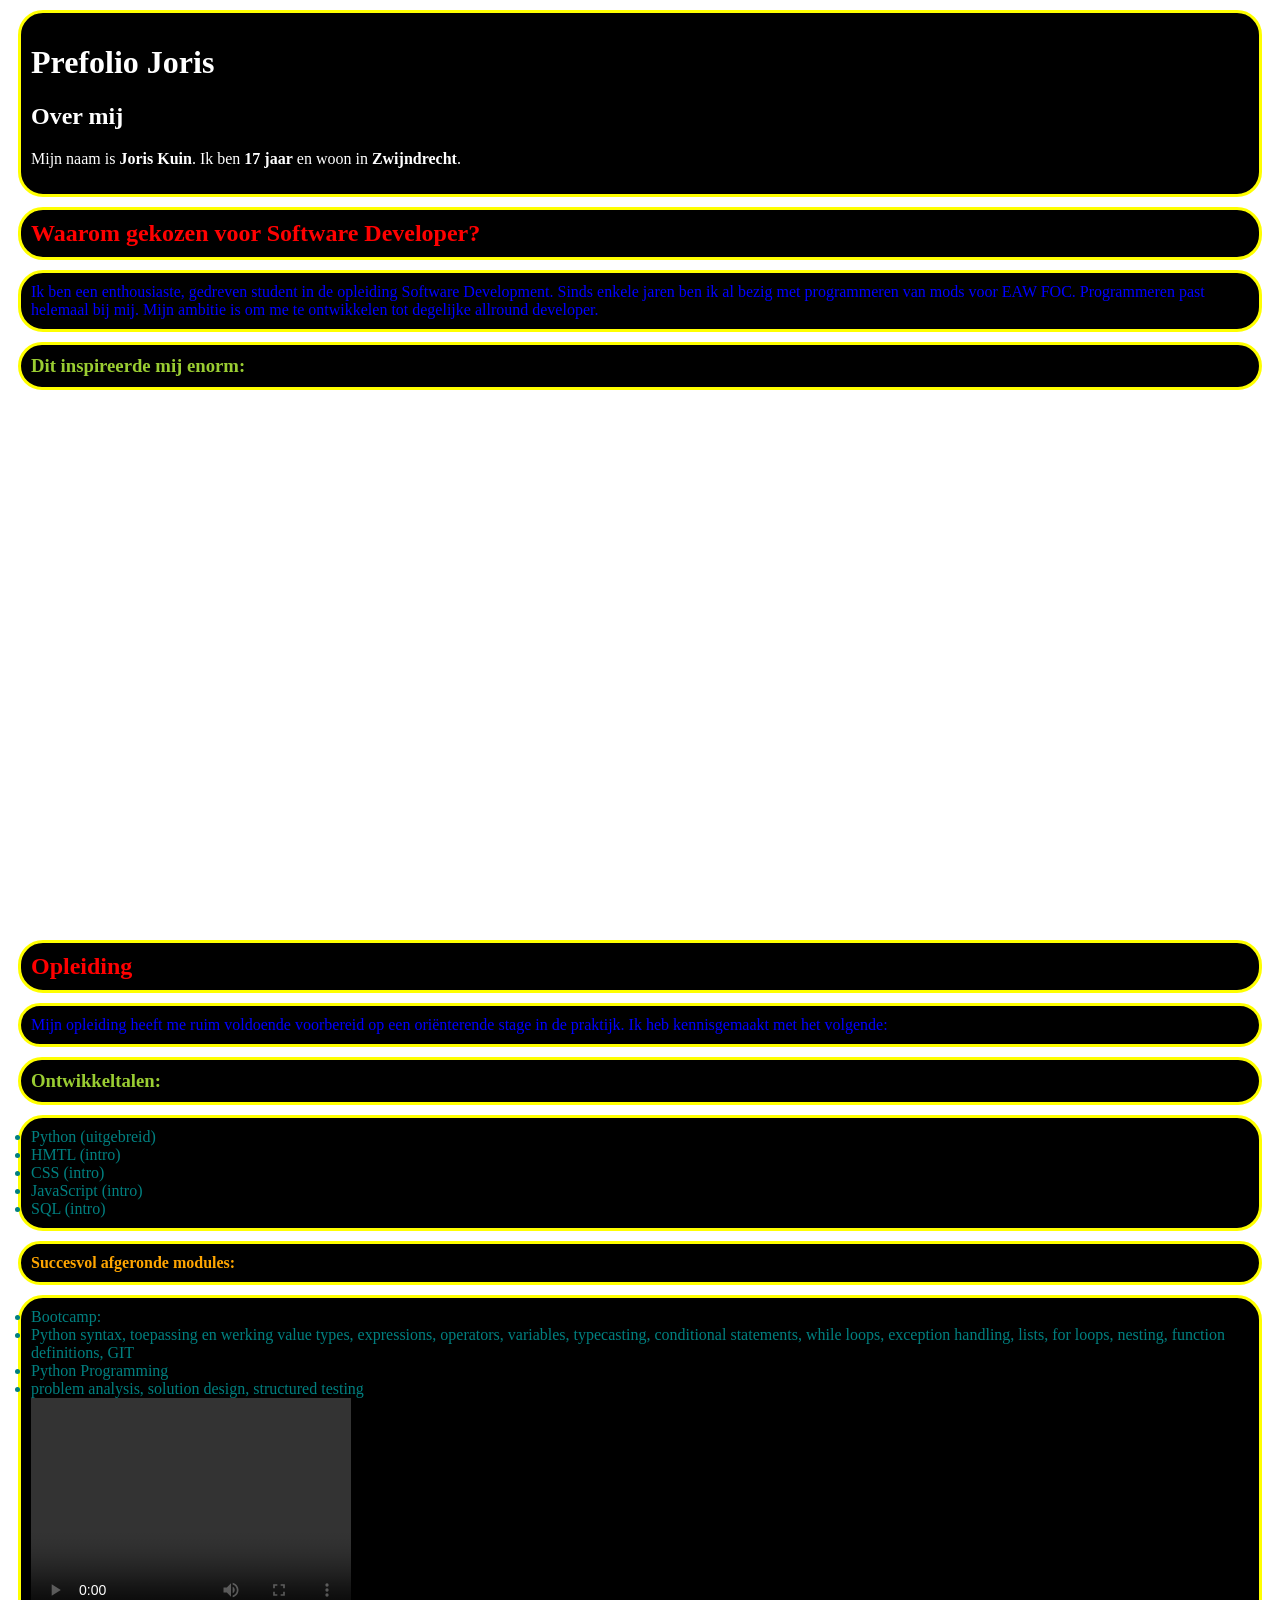
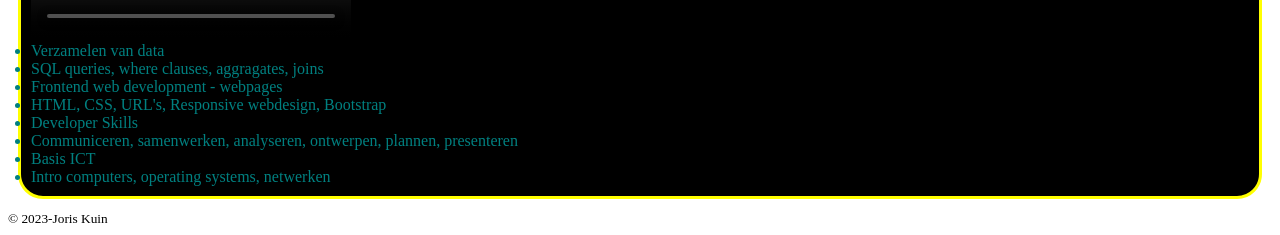
==== index.html @ 578c75f9 "update" ====
<!DOCTYPE html>
<html lang="en">

<head>
    <meta charset="UTF-8">
    <meta name="viewport" content="width=device-width, initial-scale=1.0">
    <title>Prefolio Joris</title>
    <link rel="stylesheet" href="style.css">
</head>

<body>
    <header>
        <h1>Prefolio Joris</h1>
        <h2>Over mij</h2>
        <p>Mijn naam is <strong>Joris Kuin</strong>. Ik ben <strong>17 jaar</strong> en woon in
            <strong>Zwijndrecht</strong>.
        </p>
    </header>
    <section>
        <h2>Waarom gekozen voor Software Developer?</h2>
        <p>Ik ben een enthousiaste, gedreven student in de opleiding Software Development. Sinds enkele jaren ben ik al
            bezig met programmeren van mods voor EAW FOC. Programmeren past helemaal bij mij. Mijn ambitie is om me te
            ontwikkelen tot degelijke allround developer.</p>
        <h3>Dit inspireerde mij enorm:</h3>
        <iframe width="935" height="526" src="https://www.youtube.com/embed/hkHHoKrpFbE"
            title="Hoe word je een developer in 5 stappen?" frameborder="0"
            allow="accelerometer; autoplay; clipboard-write; encrypted-media; gyroscope; picture-in-picture; web-share"
            allowfullscreen></iframe>
    </section>
    <section>
        <h2>Opleiding</h2>
        <p>Mijn opleiding heeft me ruim voldoende voorbereid op een oriënterende stage in de praktijk. Ik heb
            kennisgemaakt
            met het volgende:</p>
        <h3>Ontwikkeltalen:</h3>
        <ul>
            <li>Python (uitgebreid)</li>
            <li>HMTL (intro)</li>
            <li>CSS (intro)</li>
            <li>JavaScript (intro)</li>
            <li>SQL (intro)</li>
        </ul>
        <h4>Succesvol afgeronde modules:</h4>
        <ul>
            <li>Bootcamp: </li>
            <li>Python syntax, toepassing en werking
                value types, expressions, operators, variables, typecasting, conditional statements, while loops,
                exception
                handling, lists, for loops, nesting, function definitions, GIT</li>
            <li>Python Programming</li>
            <li>problem analysis, solution design, structured testing</li>
            <video width="320" height="240" controls>
                <source src="robotarm.mp4" type="video/mp4">
                <source src="robotarm.ogv" type="video/ogv">
                Your browser does not support the video tag.
            </video>
            <li>Verzamelen van data</li>
            <li>SQL queries, where clauses, aggragates, joins</li>
            <li>Frontend web development - webpages</li>
            <li>HTML, CSS, URL's, Responsive webdesign, Bootstrap</li>
            <li>Developer Skills</li>
            <li>Communiceren, samenwerken, analyseren, ontwerpen, plannen, presenteren</li>
            <li>Basis ICT</li>
            <li>Intro computers, operating systems, netwerken</li>
        </ul>
    </section>
    <footer><small>&copy; 2023-Joris Kuin </small></footer>
</body>

</html>
---- style.css ----
header {
    background-color: black;
    color: white;
    padding: 10px;
    margin-top: 10px;
    border: 3px yellow solid;
    border-radius: 25px;
    margin: 10px;
}
section h2 {
    background-color: black;
    color: red;
    padding: 10px;
    margin-top: 10px;
    border: 3px yellow solid;
    border-radius: 25px;
    margin: 10px;
}
section h3 {
    color: yellowgreen;
    background-color: black;
    padding: 10px;
    margin-top: 10px;
    border: 3px yellow solid;
    border-radius: 25px;
    margin: 10px;
}
section h4 {
    color: orange;
    background-color: black;
    padding: 10px;
    margin-top: 10px;
    border: 3px yellow solid;
    border-radius: 25px;
    margin: 10px;
}
section ul {
    color: teal;
    background-color: black;
    padding: 10px;
    margin-top: 10px;
    border: 3px yellow solid;
    border-radius: 25px;
    margin: 10px;
}
section p:nth-child(2) {
    color: blue;
    background-color: black;
    padding: 10px;
    margin-top: 10px;
    border: 3px yellow solid;
    border-radius: 25px;
    margin: 10px;
}
section p:nth-child(3) {
    color: green;
    background-color: black;
    padding: 10px;
    margin-top: 10px;
    border: 3px yellow solid;
    border-radius: 25px;
    margin: 10px;
}
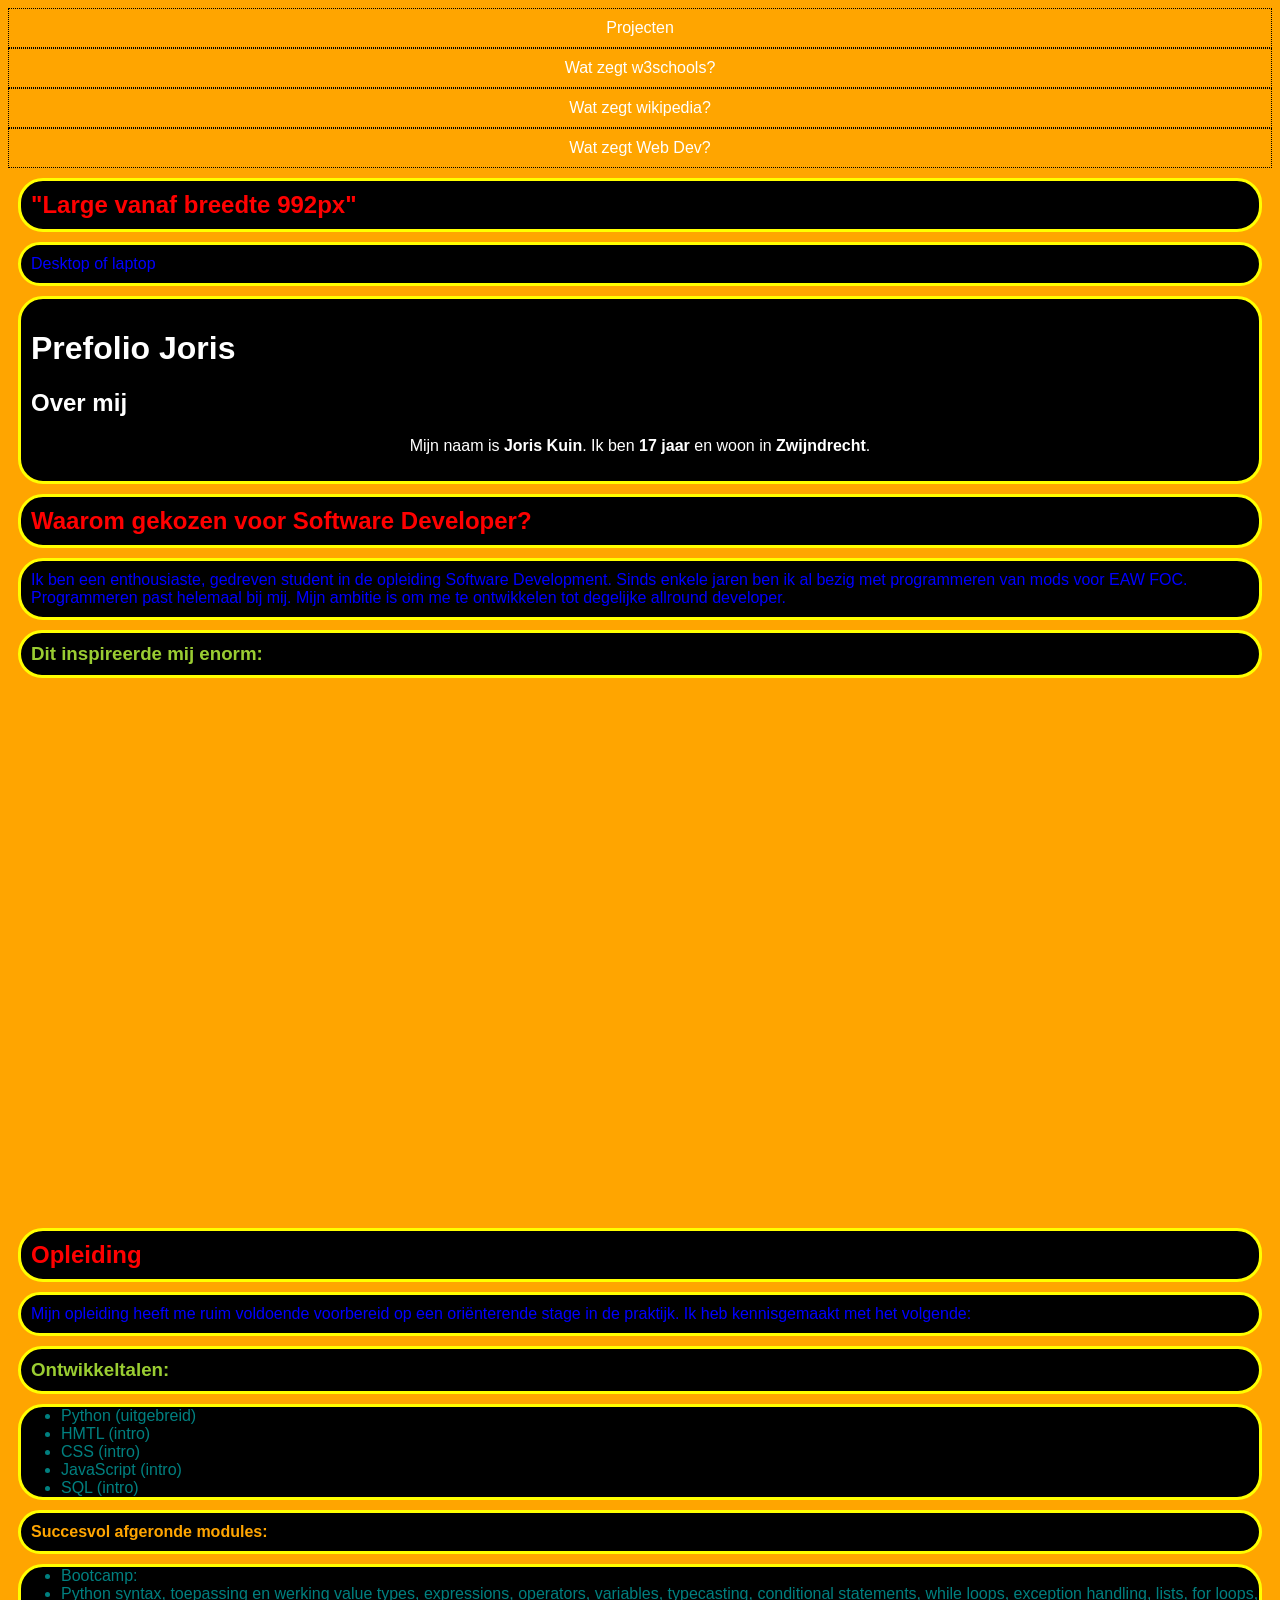
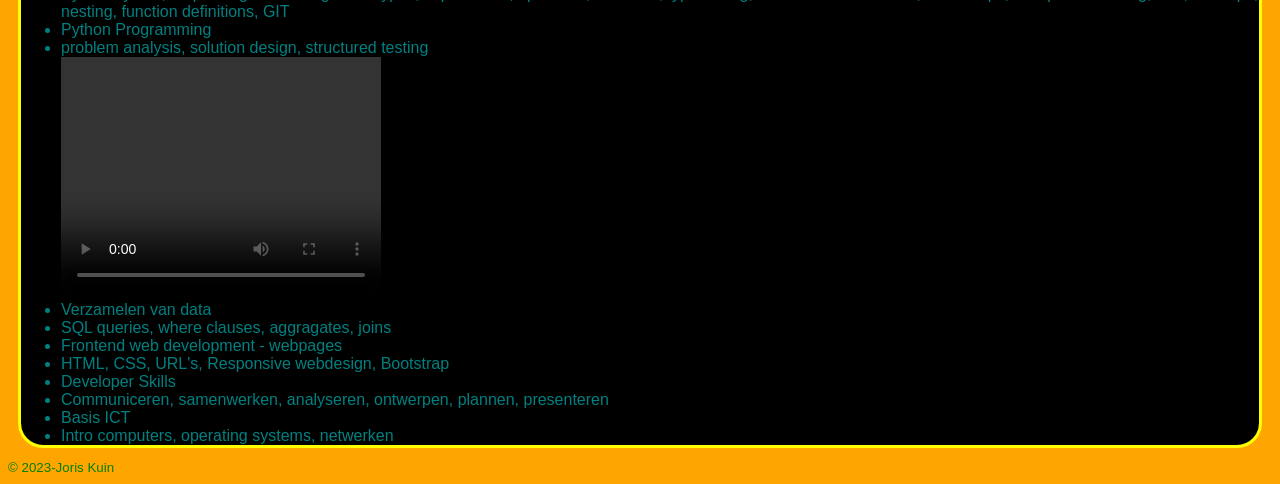
==== commit 02e0e8ad: "verder gewerkt" ====
--- a/index.html
+++ b/index.html
@@ -5,10 +5,33 @@
     <meta charset="UTF-8">
     <meta name="viewport" content="width=device-width, initial-scale=1.0">
     <title>Prefolio Joris</title>
-    <link rel="stylesheet" href="style.css">
+    <link rel="stylesheet" href="styling/style.css">
+    <link rel="shortcut icon" href="favicon_io/favicon.ico" type="image/x-icon">
 </head>
 
 <body>
+    <nav>
+        <a href="projecten.html">Projecten</a>
+        <a href="https://www.w3schools.com/html/html_responsive.asp" target="_blank">Wat zegt w3schools?</a>
+        <a href="https://en.wikipedia.org/wiki/Responsive_web_design" target="_blank">Wat zegt wikipedia?</a>
+        <a href="https://web.dev/responsive-web-design-basics/" target="_blank">Wat zegt Web Dev?</a>
+    </nav>
+    <section class="large">
+        <h2>"Large vanaf breedte 992px"</h2>
+        <p>Desktop of laptop</p>
+      </section>
+      <section class="medium">
+        <h2>"Medium vanaf breedte 768px"</h2>
+        <p>IPad of Tablet.</p>
+      </section>
+      <section class="small">
+        <h2>"Small vanaf breedte 576px"</h2>
+        <p>Smartphone</p>
+      </section>
+      <section class="tiny">
+        <h2>"Tiny tot breedte 576px"</h2>
+        <p>Mini schermpje</p>
+      </section>
     <header>
         <h1>Prefolio Joris</h1>
         <h2>Over mij</h2>
--- a/styling/style.css
+++ b/styling/style.css
@@ -0,0 +1,147 @@
+body{
+    font-family: Verdana, Geneva, Tahoma, sans-serif;
+    background-color: red;
+    color: green;
+}
+header {
+    background-color: black;
+    color: white;
+    padding: 10px;
+    margin-top: 10px;
+    border: 3px yellow solid;
+    border-radius: 25px;
+    margin: 10px;
+}
+section h2 {
+    background-color: black;
+    color: red;
+    padding: 10px;
+    margin-top: 10px;
+    border: 3px yellow solid;
+    border-radius: 25px;
+    margin: 10px;
+}
+section h3 {
+    color: yellowgreen;
+    background-color: black;
+    padding: 10px;
+    margin-top: 10px;
+    border: 3px yellow solid;
+    border-radius: 25px;
+    margin: 10px;
+}
+section h4 {
+    color: orange;
+    background-color: black;
+    padding: 10px;
+    margin-top: 10px;
+    border: 3px yellow solid;
+    border-radius: 25px;
+    margin: 10px;
+}
+section ul {
+    color: teal;
+    background-color: black;
+    margin-top: 10px;
+    border: 3px yellow solid;
+    border-radius: 25px;
+    margin: 10px;
+}
+section p:nth-child(2) {
+    color: blue;
+    background-color: black;
+    padding: 10px;
+    margin-top: 10px;
+    border: 3px yellow solid;
+    border-radius: 25px;
+    margin: 10px;
+}
+section p:nth-child(3) {
+    color: green;
+    background-color: black;
+    padding: 10px;
+    margin-top: 10px;
+    border: 3px yellow solid;
+    border-radius: 25px;
+    margin: 10px;
+}
+.large-img {
+    display: none;
+    float: right;
+    padding: 5px;
+    margin: 5px;
+    border: 1px solid black;
+    background-color: white;
+    width : 480px;
+  }
+  
+nav {
+    text-align: center;
+}
+  
+nav a {
+    display: block;
+    padding: 10px;
+    font-size: 16px;
+    border: 1px black dotted;
+    text-align: center;
+}
+nav a:link, nav a:visited, nav a:active {
+    color: white;
+    text-decoration: none;
+}
+  
+header p {
+    text-align: center;
+    font-size: 16px;
+}
+.small, .medium, .large {
+    display: none;
+}  
+@media (max-width: 576px) {
+    .small, .medium, .large {
+        display: none;
+    }
+    .tiny {
+        display: block;
+    }
+    body {
+        width: 300px;
+    }
+  }
+  
+  @media (min-width: 576px) {
+    .tiny, .medium, .large {
+        display: none;
+    }
+    .small {
+        display: block;
+    }
+    body{
+        background-color: yellow
+    }
+  }
+  
+  @media (min-width: 768px) {
+    .small, .tiny, .large {
+        display: none;
+    }
+    .medium {
+        display: block;
+    }
+    body{
+        background-color: blue
+    }
+  }
+  
+  @media (min-width: 992px) {
+    .tiny, .small, .medium {
+        display: none;
+    }
+    .large {
+        display: block;
+    }
+    body{
+        background-color: orange
+    }
+  }
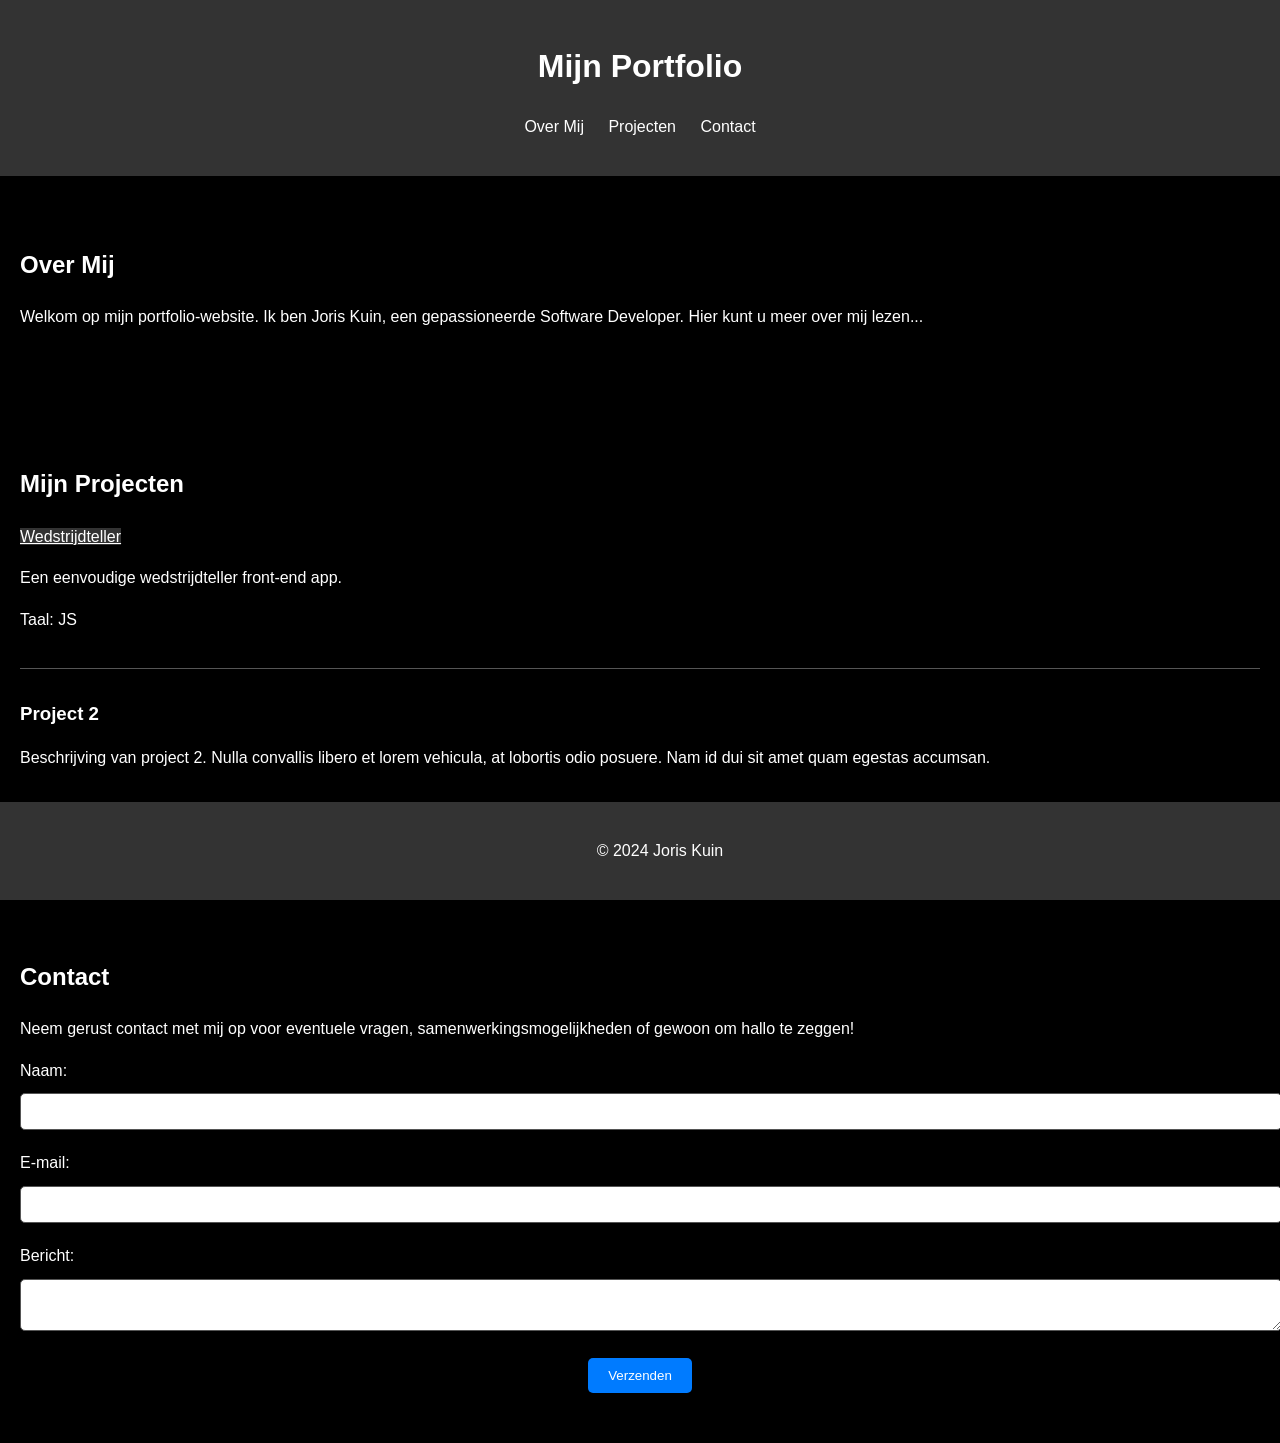
==== commit 7383c1df: "website 01" ====
--- a/index.html
+++ b/index.html
@@ -1,93 +1,59 @@
 <!DOCTYPE html>
-<html lang="en">
-
+<html lang="nl">
 <head>
     <meta charset="UTF-8">
     <meta name="viewport" content="width=device-width, initial-scale=1.0">
-    <title>Prefolio Joris</title>
-    <link rel="stylesheet" href="styling/style.css">
-    <link rel="shortcut icon" href="favicon_io/favicon.ico" type="image/x-icon">
+    <title>Mijn Portfolio</title>
+    <link rel="stylesheet" href="styles.css">
 </head>
+<body>
+    <header>
+        <h1>Mijn Portfolio</h1>
+        <nav>
+            <ul>
+                <li><a href="#about">Over Mij</a></li>
+                <li><a href="#projects">Projecten</a></li>
+                <li><a href="#contact">Contact</a></li>
+            </ul>
+        </nav>
+    </header>
+    
+    <section id="about">
+        <h2>Over Mij</h2>
+        <p>Welkom op mijn portfolio-website. Ik ben Joris Kuin, een gepassioneerde Software Developer. Hier kunt u meer over mij lezen...</p>
+    </section>
 
-<body>
-    <nav>
-        <a href="projecten.html">Projecten</a>
-        <a href="https://www.w3schools.com/html/html_responsive.asp" target="_blank">Wat zegt w3schools?</a>
-        <a href="https://en.wikipedia.org/wiki/Responsive_web_design" target="_blank">Wat zegt wikipedia?</a>
-        <a href="https://web.dev/responsive-web-design-basics/" target="_blank">Wat zegt Web Dev?</a>
-    </nav>
-    <section class="large">
-        <h2>"Large vanaf breedte 992px"</h2>
-        <p>Desktop of laptop</p>
-      </section>
-      <section class="medium">
-        <h2>"Medium vanaf breedte 768px"</h2>
-        <p>IPad of Tablet.</p>
-      </section>
-      <section class="small">
-        <h2>"Small vanaf breedte 576px"</h2>
-        <p>Smartphone</p>
-      </section>
-      <section class="tiny">
-        <h2>"Tiny tot breedte 576px"</h2>
-        <p>Mini schermpje</p>
-      </section>
-    <header>
-        <h1>Prefolio Joris</h1>
-        <h2>Over mij</h2>
-        <p>Mijn naam is <strong>Joris Kuin</strong>. Ik ben <strong>17 jaar</strong> en woon in
-            <strong>Zwijndrecht</strong>.
-        </p>
-    </header>
-    <section>
-        <h2>Waarom gekozen voor Software Developer?</h2>
-        <p>Ik ben een enthousiaste, gedreven student in de opleiding Software Development. Sinds enkele jaren ben ik al
-            bezig met programmeren van mods voor EAW FOC. Programmeren past helemaal bij mij. Mijn ambitie is om me te
-            ontwikkelen tot degelijke allround developer.</p>
-        <h3>Dit inspireerde mij enorm:</h3>
-        <iframe width="935" height="526" src="https://www.youtube.com/embed/hkHHoKrpFbE"
-            title="Hoe word je een developer in 5 stappen?" frameborder="0"
-            allow="accelerometer; autoplay; clipboard-write; encrypted-media; gyroscope; picture-in-picture; web-share"
-            allowfullscreen></iframe>
+    <section id="projects">
+        <h2>Mijn Projecten</h2>
+        <div class="project">
+            <a class="wedstrijdteller"href="wedstrijdteller2.html">Wedstrijdteller</a>
+            <p>Een eenvoudige wedstrijdteller front-end app.</p>
+            <p class="language">Taal: JS</p>
+        </div>
+        <div class="project">
+            <h3>Project 2</h3>
+            <p>Beschrijving van project 2. Nulla convallis libero et lorem vehicula, at lobortis odio posuere. Nam id dui sit amet quam egestas accumsan.</p>
+        </div>
     </section>
-    <section>
-        <h2>Opleiding</h2>
-        <p>Mijn opleiding heeft me ruim voldoende voorbereid op een oriënterende stage in de praktijk. Ik heb
-            kennisgemaakt
-            met het volgende:</p>
-        <h3>Ontwikkeltalen:</h3>
-        <ul>
-            <li>Python (uitgebreid)</li>
-            <li>HMTL (intro)</li>
-            <li>CSS (intro)</li>
-            <li>JavaScript (intro)</li>
-            <li>SQL (intro)</li>
-        </ul>
-        <h4>Succesvol afgeronde modules:</h4>
-        <ul>
-            <li>Bootcamp: </li>
-            <li>Python syntax, toepassing en werking
-                value types, expressions, operators, variables, typecasting, conditional statements, while loops,
-                exception
-                handling, lists, for loops, nesting, function definitions, GIT</li>
-            <li>Python Programming</li>
-            <li>problem analysis, solution design, structured testing</li>
-            <video width="320" height="240" controls>
-                <source src="robotarm.mp4" type="video/mp4">
-                <source src="robotarm.ogv" type="video/ogv">
-                Your browser does not support the video tag.
-            </video>
-            <li>Verzamelen van data</li>
-            <li>SQL queries, where clauses, aggragates, joins</li>
-            <li>Frontend web development - webpages</li>
-            <li>HTML, CSS, URL's, Responsive webdesign, Bootstrap</li>
-            <li>Developer Skills</li>
-            <li>Communiceren, samenwerken, analyseren, ontwerpen, plannen, presenteren</li>
-            <li>Basis ICT</li>
-            <li>Intro computers, operating systems, netwerken</li>
-        </ul>
+
+    <section id="contact">
+        <h2>Contact</h2>
+        <p>Neem gerust contact met mij op voor eventuele vragen, samenwerkingsmogelijkheden of gewoon om hallo te zeggen!</p>
+        <form id="contact-form">
+            <label for="name">Naam:</label>
+            <input type="text" id="name" name="name" required>
+            <label for="email">E-mail:</label>
+            <input type="email" id="email" name="email" required>
+            <label for="message">Bericht:</label>
+            <textarea id="message" name="message" required></textarea>
+            <button type="submit">Verzenden</button>
+        </form>
     </section>
-    <footer><small>&copy; 2023-Joris Kuin </small></footer>
+
+    <footer>
+        <p>&copy; 2024 Joris Kuin</p>
+    </footer>
+
+    <script src="script.js"></script>
 </body>
-
-</html>+</html>
--- a/styles.css
+++ b/styles.css
@@ -0,0 +1,96 @@
+body {
+    font-family: Arial, sans-serif;
+    margin: 0;
+    padding: 0;
+    background-color: #000;
+    color: #fff;
+    line-height: 1.6;
+}
+
+header {
+    background-color: #333;
+    color: #fff;
+    padding: 20px;
+    text-align: center;
+}
+
+nav ul {
+    list-style: none;
+    padding: 0;
+}
+
+nav ul li {
+    display: inline;
+    margin: 0 10px;
+}
+
+nav ul li a {
+    color: #fff;
+    text-decoration: none;
+}
+
+section {
+    padding: 50px 20px;
+}
+
+footer {
+    background-color: #333;
+    color: #fff;
+    text-align: center;
+    padding: 20px;
+    position: fixed;
+    bottom: 0;
+    width: 100%;
+}
+
+.project {
+    margin-bottom: 30px;
+    border-bottom: 1px solid #555;
+    padding-bottom: 20px;
+}
+
+.project h3 {
+    margin-bottom: 10px;
+}
+
+form label {
+    display: block;
+    margin-bottom: 10px;
+}
+
+form input,
+form textarea {
+    width: 100%;
+    padding: 10px;
+    margin-bottom: 20px;
+    border: 1px solid #555;
+    border-radius: 5px;
+}
+
+form button {
+    background-color: #007bff; /* Blauwe achtergrondkleur */
+    color: #fff; /* Witte tekstkleur */
+    border: none;
+    padding: 10px 20px;
+    cursor: pointer;
+    border-radius: 5px;
+    display: block;
+    margin: 0 auto;
+}
+
+
+form button:hover {
+    background-color: #555;
+}
+
+/* wedstrijdteller kleur */
+
+.wedstrijdteller {
+    color: #fff;
+    background-color: #333;
+}
+
+p.language {
+    /* bepaal: font-relatieve lettergrootte */
+    font-family: Verdana, Geneva, Tahoma, sans-serif;
+}
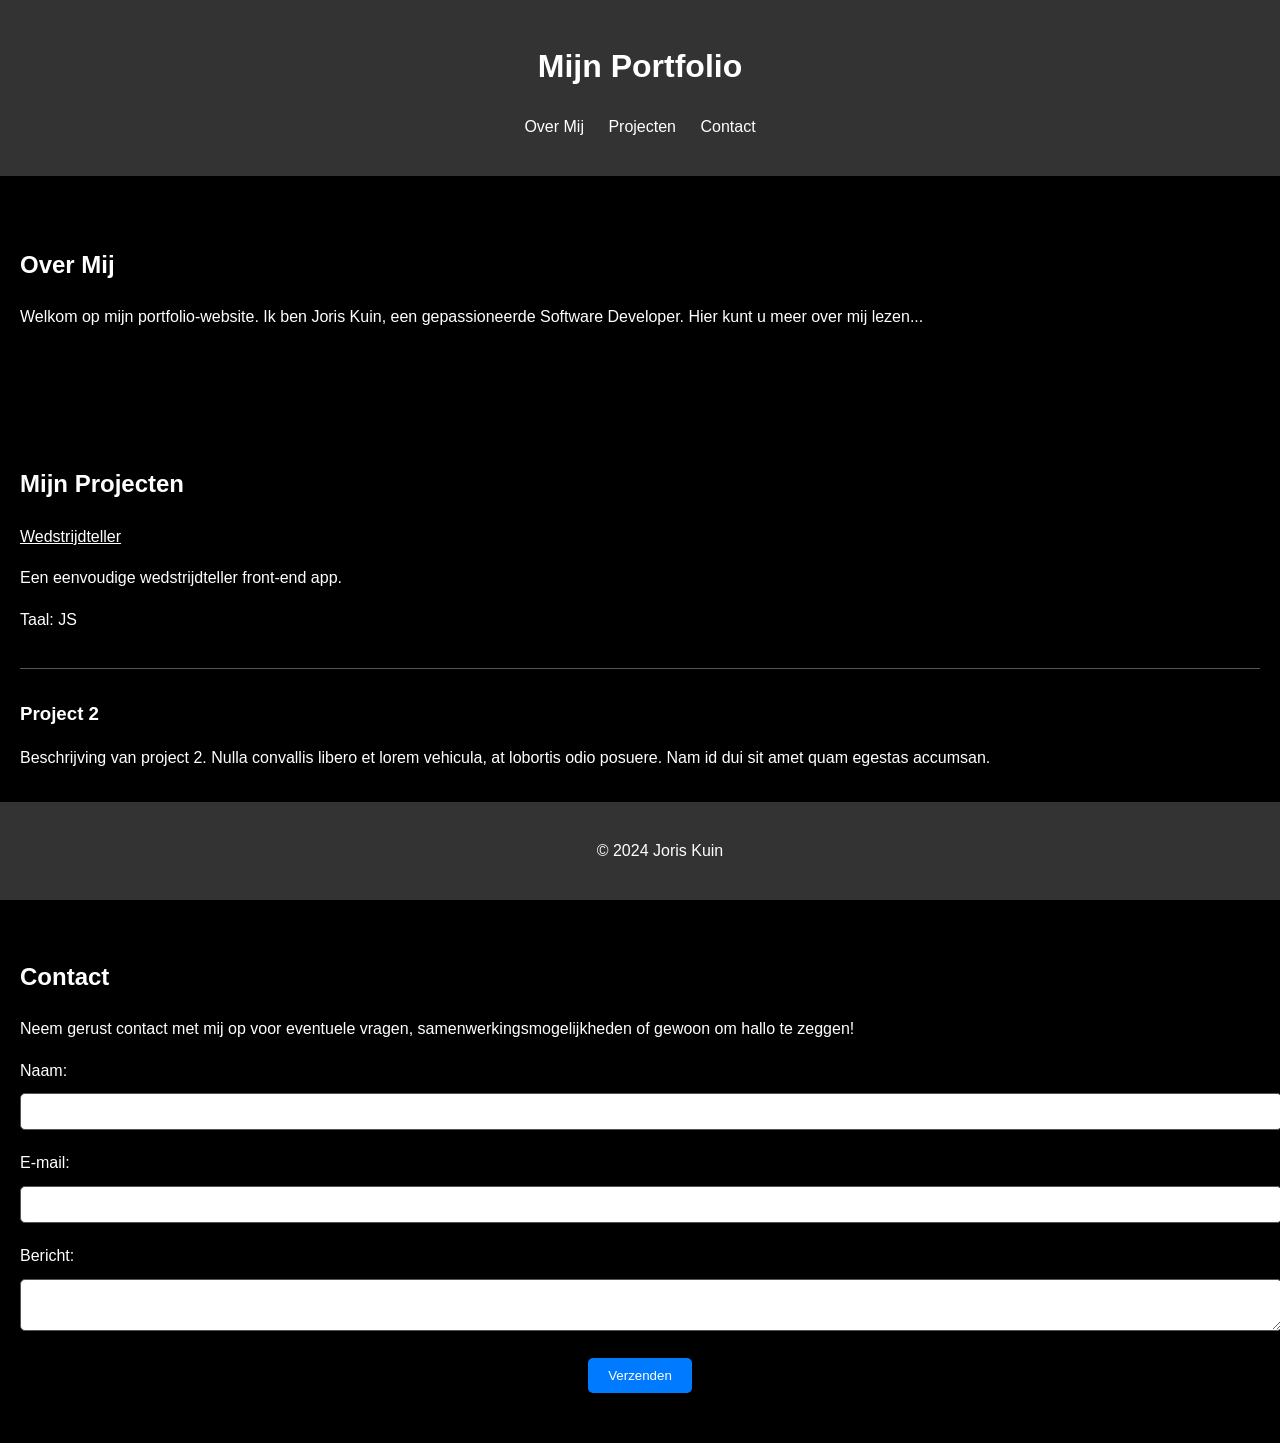
==== commit 538104ca: "verder gewerkt opent nu een nieuwe tab" ====
--- a/index.html
+++ b/index.html
@@ -26,7 +26,7 @@
     <section id="projects">
         <h2>Mijn Projecten</h2>
         <div class="project">
-            <a class="wedstrijdteller"href="wedstrijdteller2.html">Wedstrijdteller</a>
+            <a class="wedstrijdteller" href="wedstrijdteller2.html" target="_blank">Wedstrijdteller</a>
             <p>Een eenvoudige wedstrijdteller front-end app.</p>
             <p class="language">Taal: JS</p>
         </div>
--- a/styles.css
+++ b/styles.css
@@ -87,7 +87,7 @@
 
 .wedstrijdteller {
     color: #fff;
-    background-color: #333;
+    background-color: #000;
 }
 
 p.language {
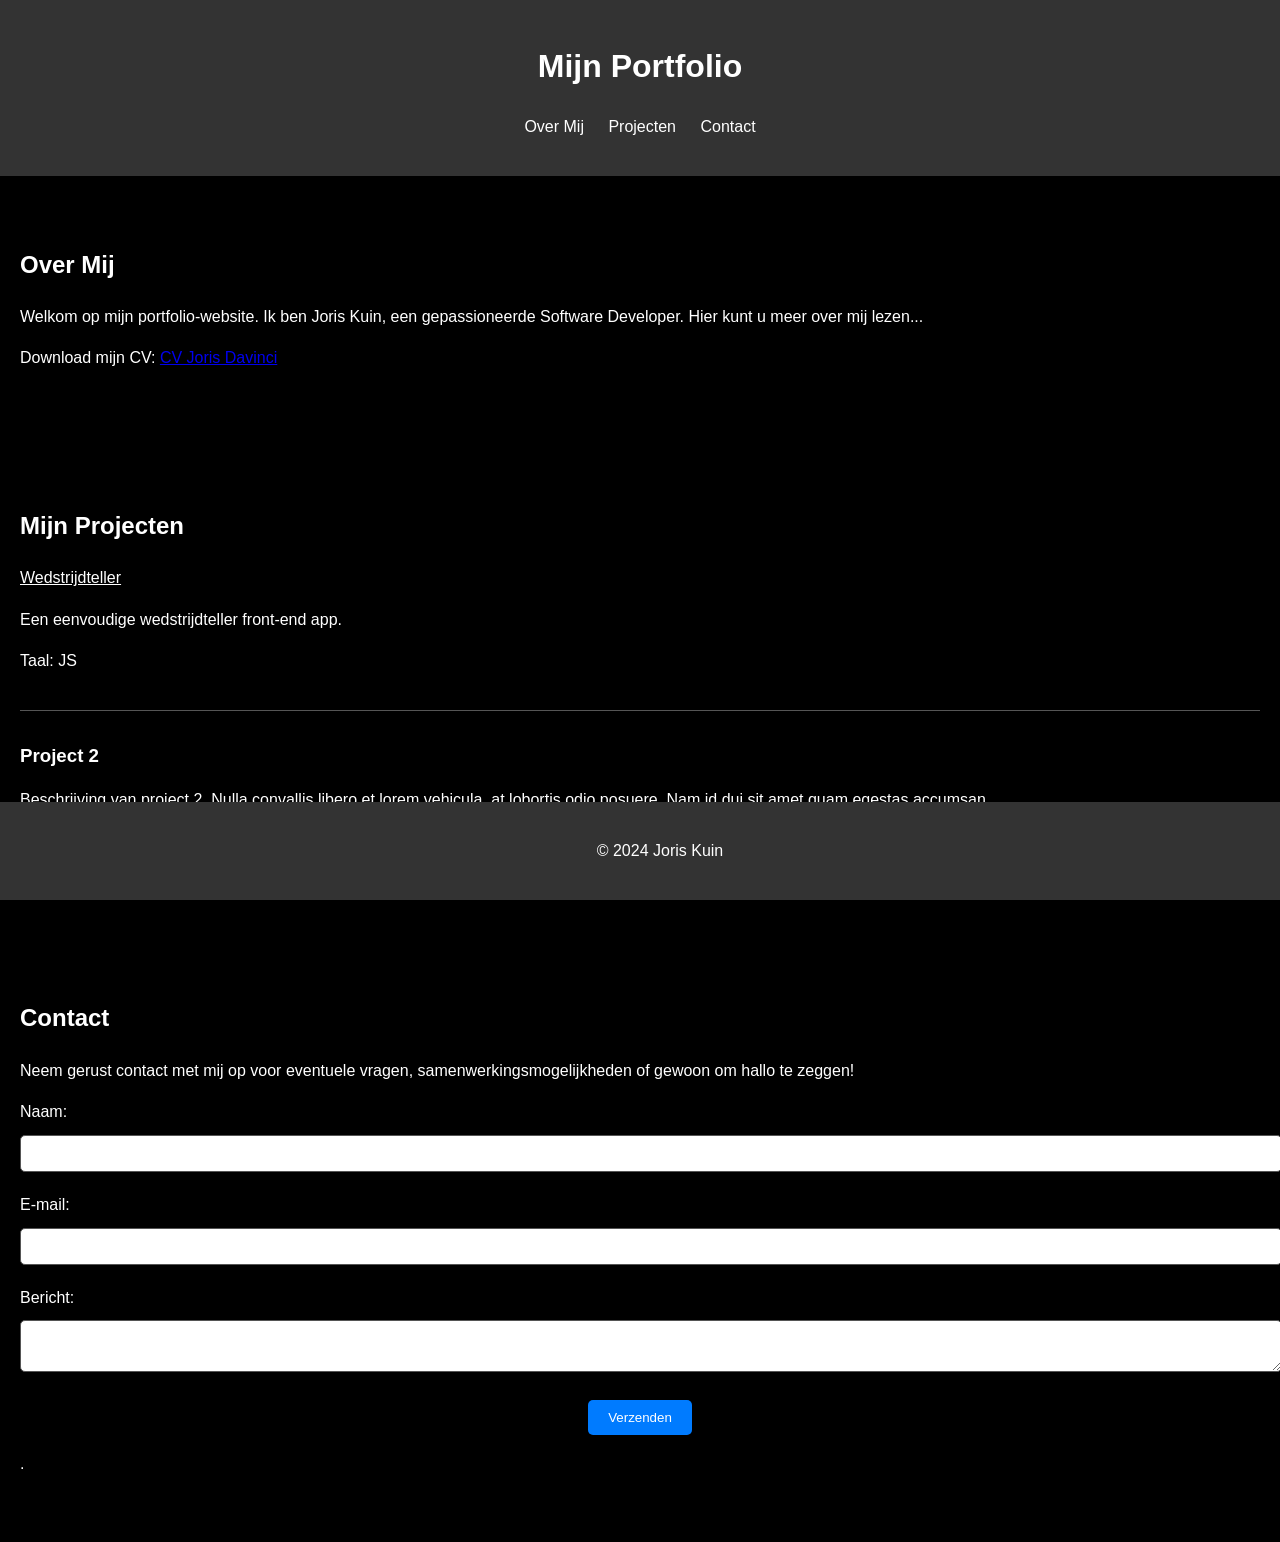
==== commit 86b87ad4: "verbeterd" ====
--- a/index.html
+++ b/index.html
@@ -21,6 +21,7 @@
     <section id="about">
         <h2>Over Mij</h2>
         <p>Welkom op mijn portfolio-website. Ik ben Joris Kuin, een gepassioneerde Software Developer. Hier kunt u meer over mij lezen...</p>
+        <p>Download mijn CV: <a href="CV Joris Davinci.pdf" download>CV Joris Davinci</a></p>
     </section>
 
     <section id="projects">
@@ -47,6 +48,7 @@
             <label for="message">Bericht:</label>
             <textarea id="message" name="message" required></textarea>
             <button type="submit">Verzenden</button>
+            <p>.</p>
         </form>
     </section>
 
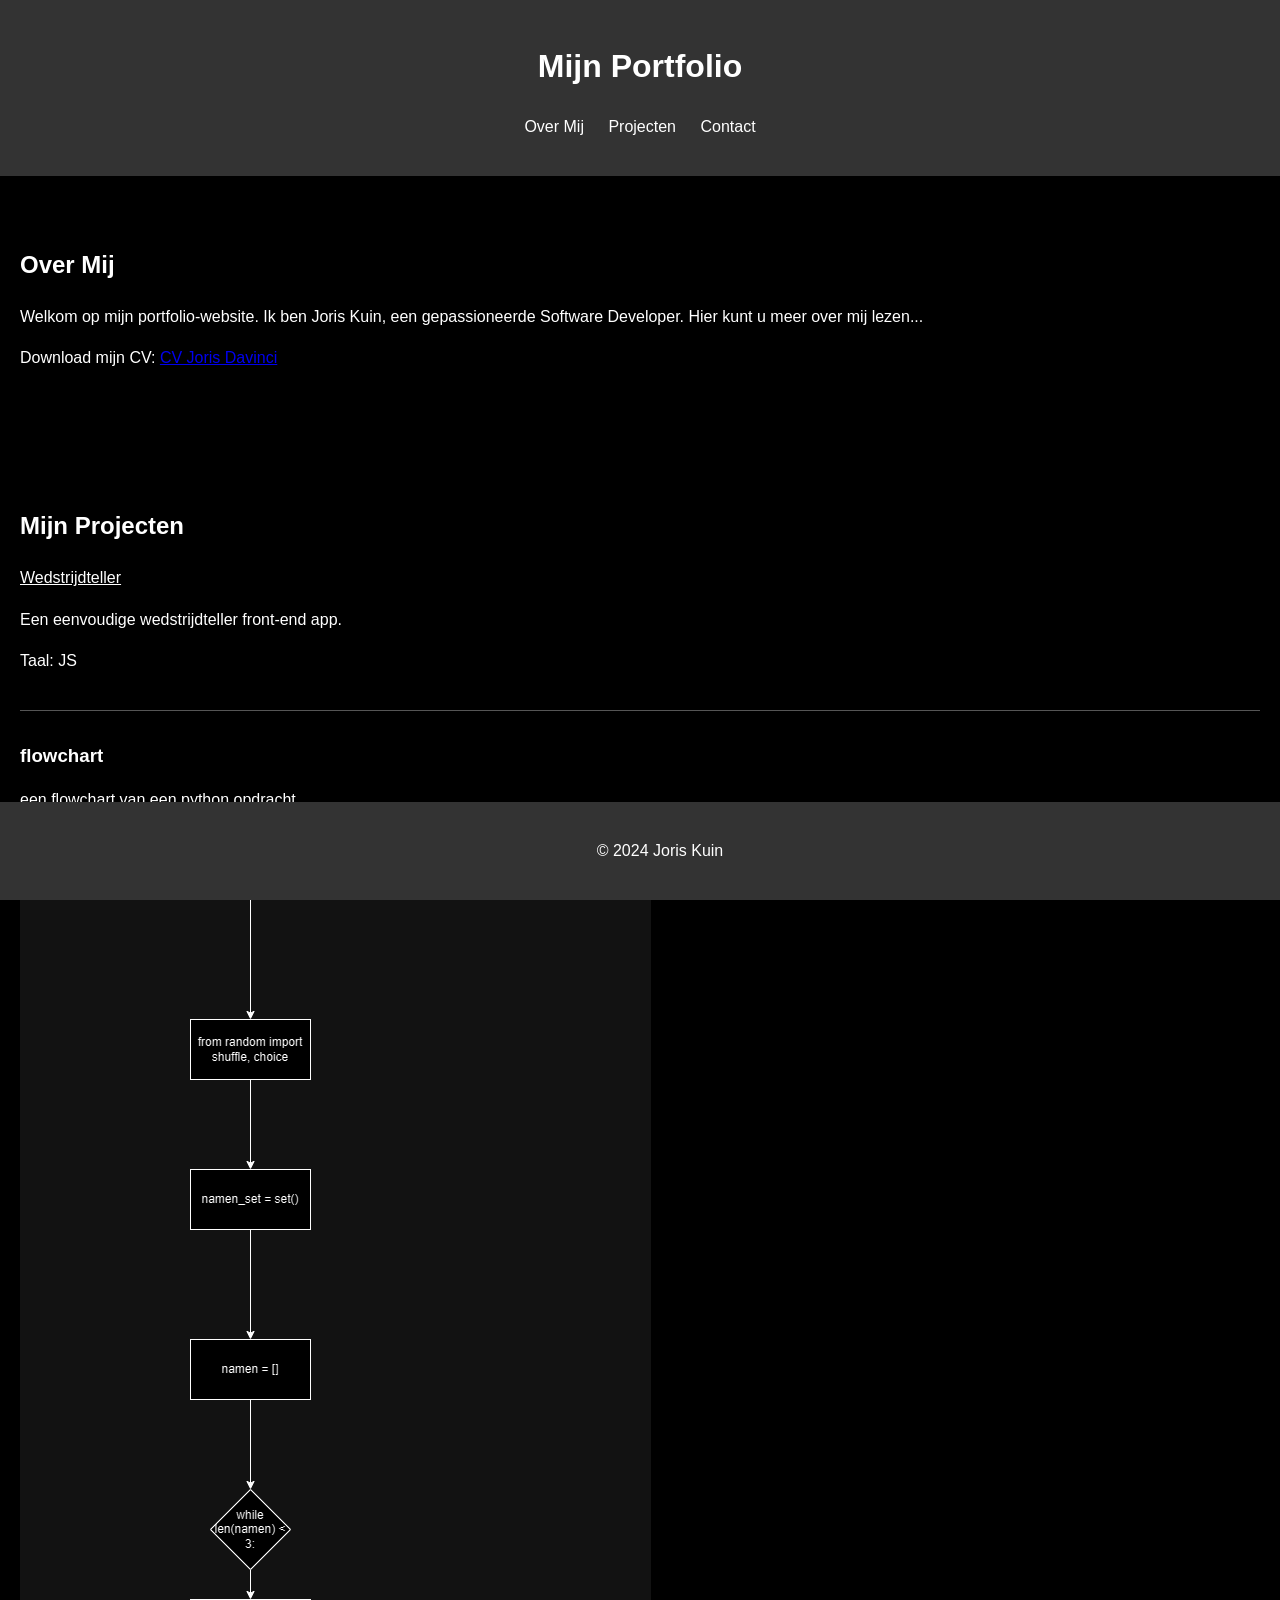
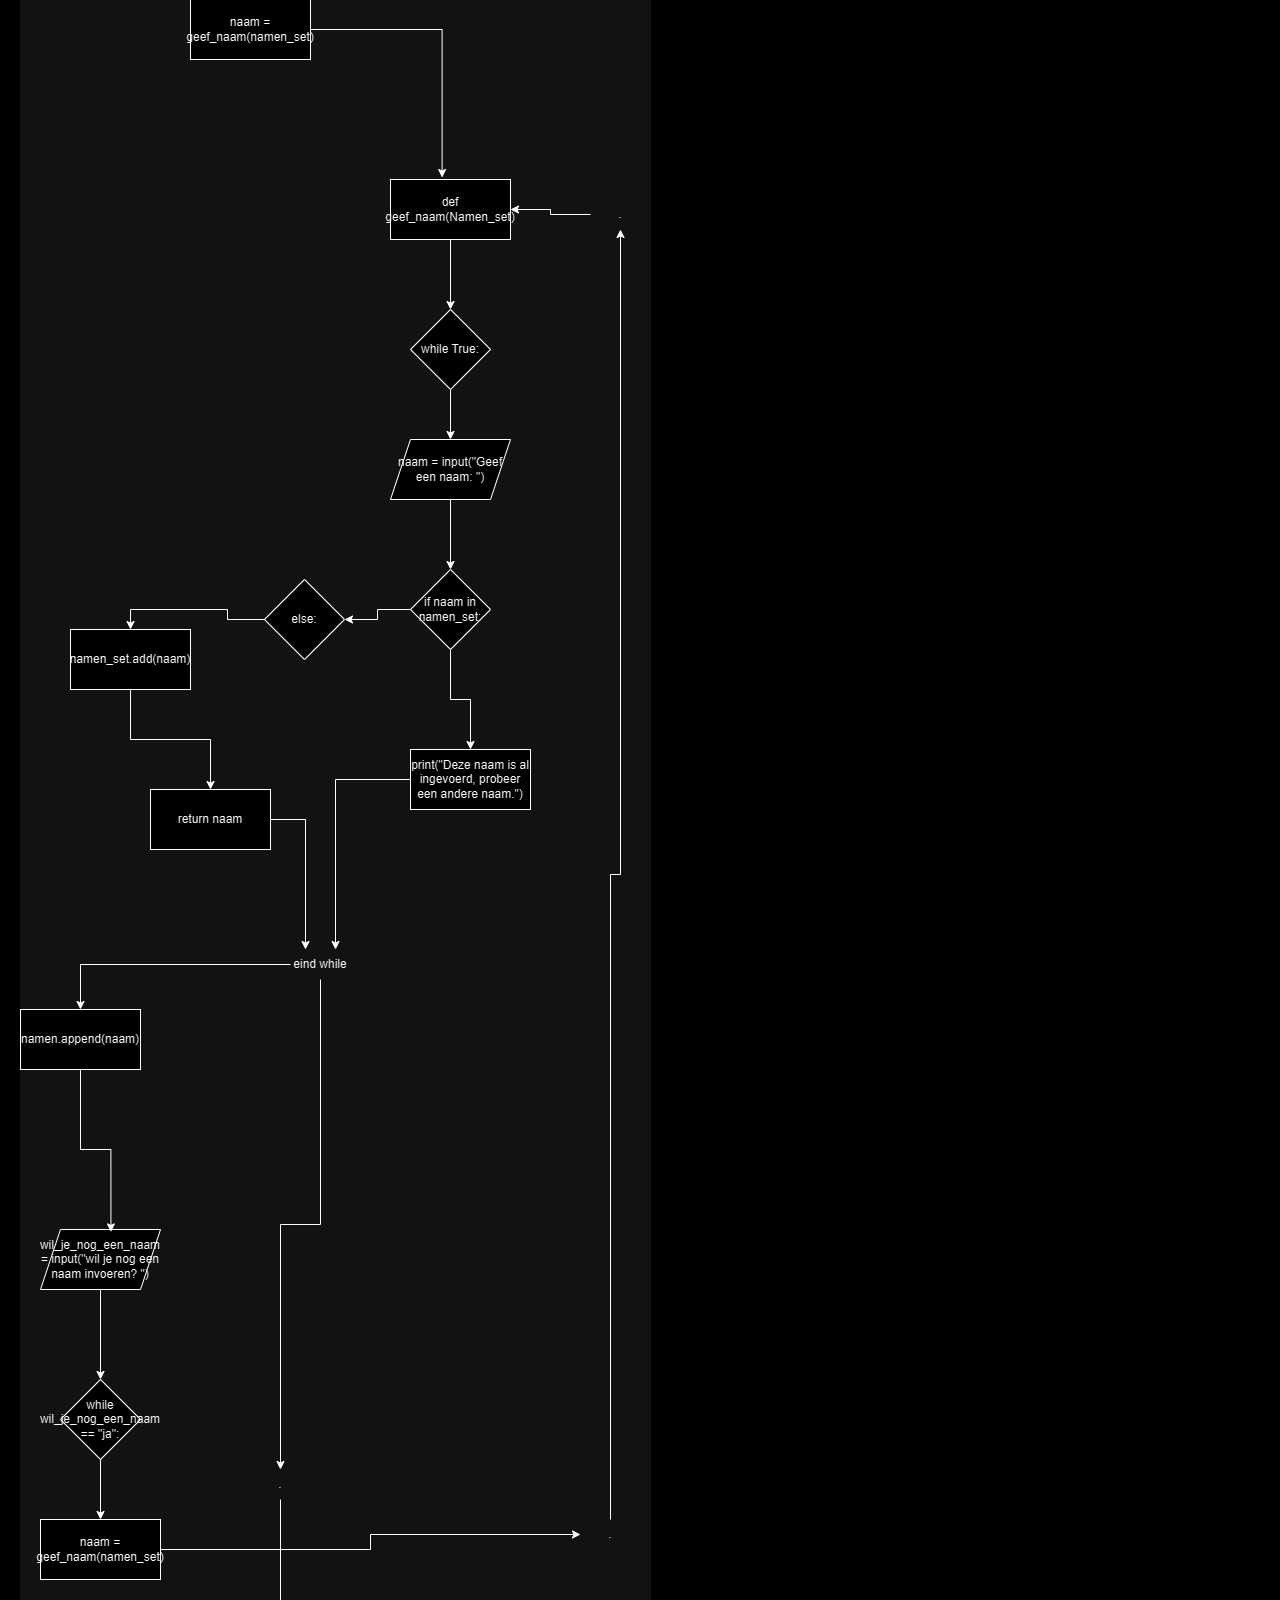
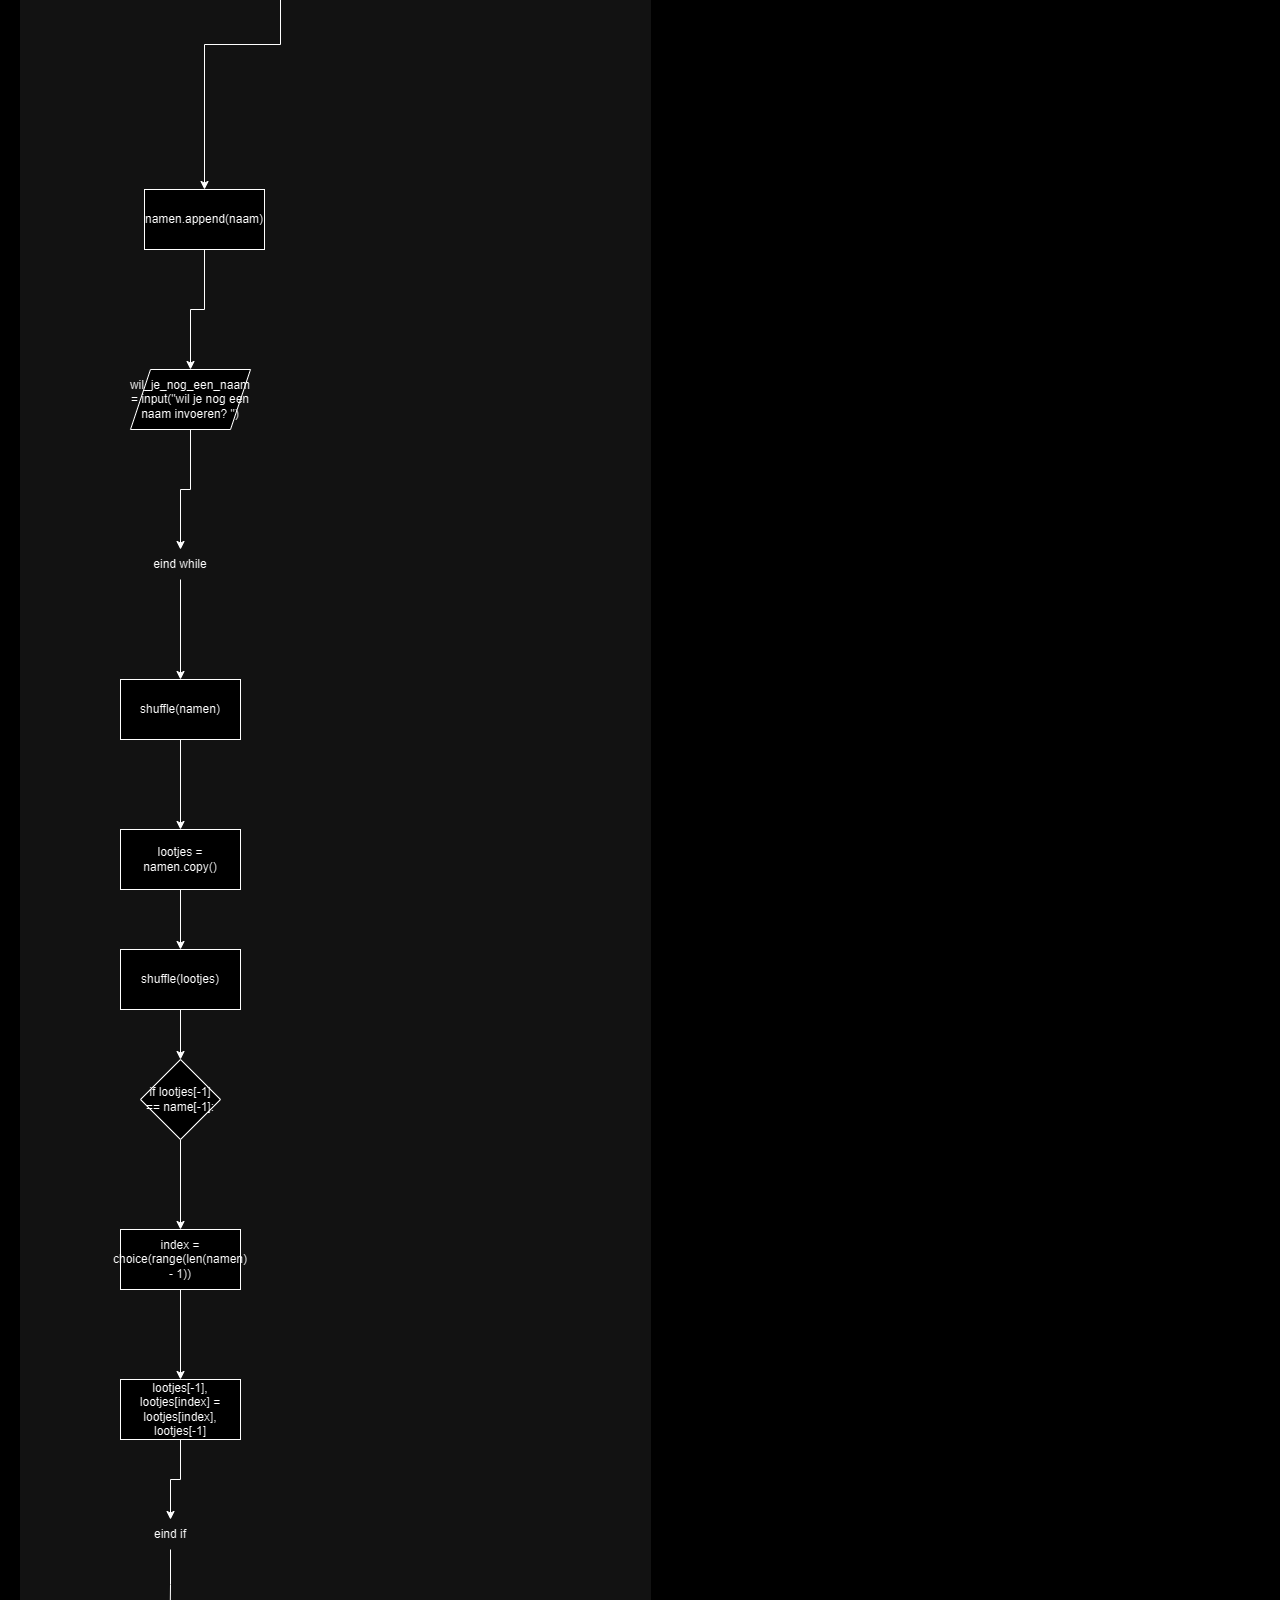
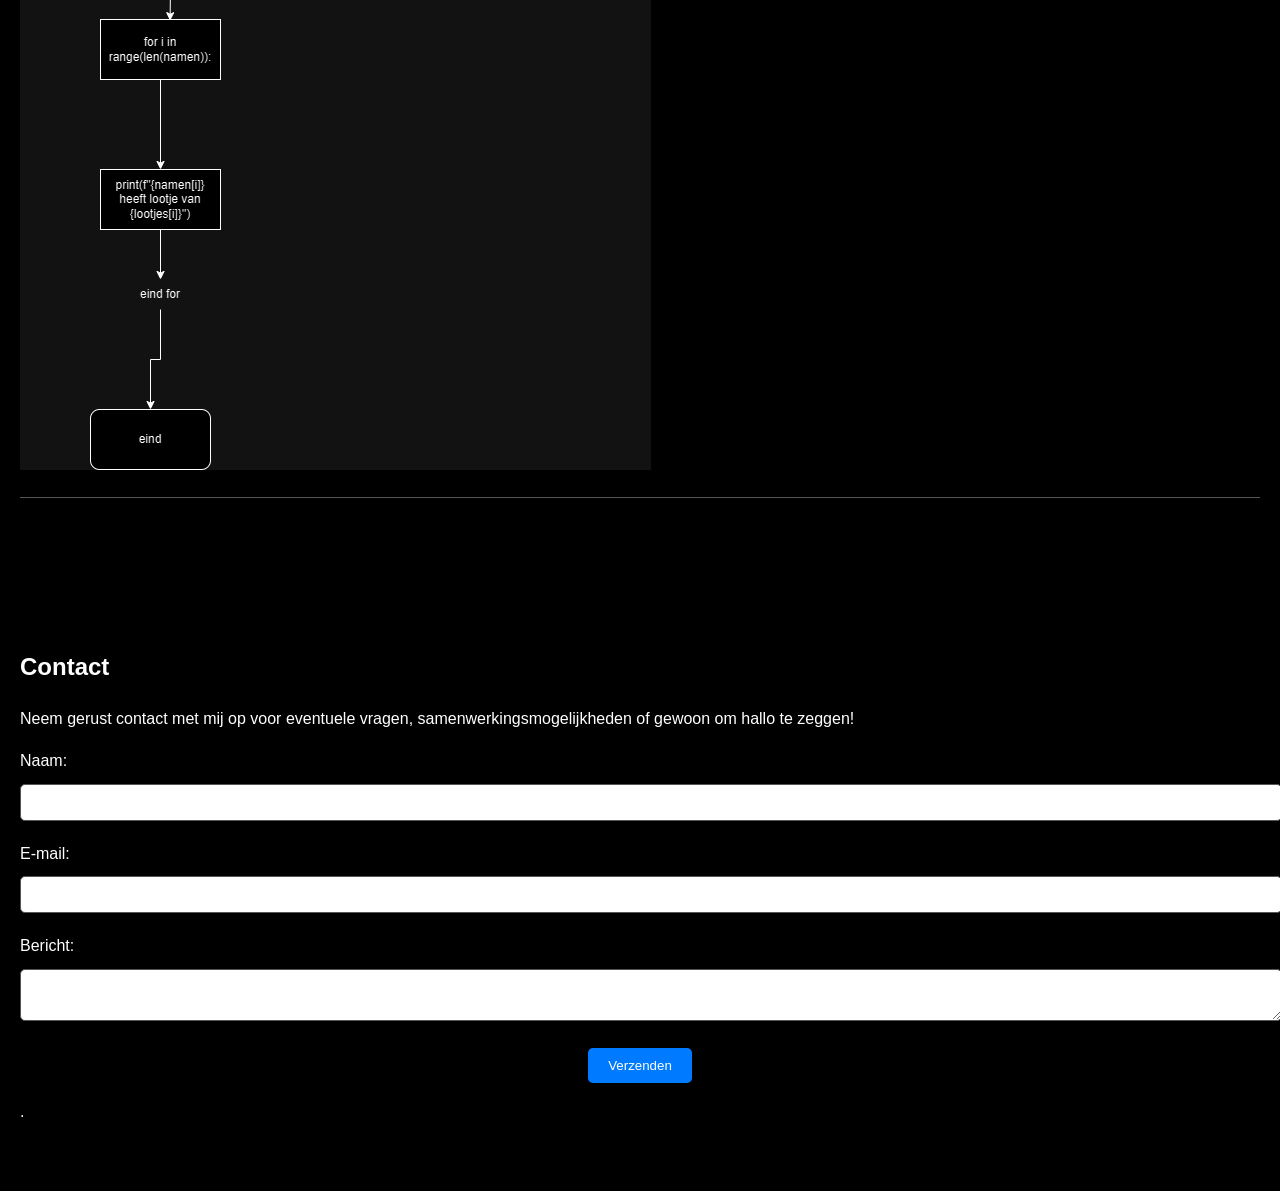
==== commit c8b873f1: "update" ====
--- a/index.html
+++ b/index.html
@@ -32,8 +32,9 @@
             <p class="language">Taal: JS</p>
         </div>
         <div class="project">
-            <h3>Project 2</h3>
-            <p>Beschrijving van project 2. Nulla convallis libero et lorem vehicula, at lobortis odio posuere. Nam id dui sit amet quam egestas accumsan.</p>
+            <h3>flowchart</h3>
+            <p>een flowchart van een python opdracht</p>
+            <img src="flowchartproef02.drawio.png" alt="flowchart">
         </div>
     </section>
 
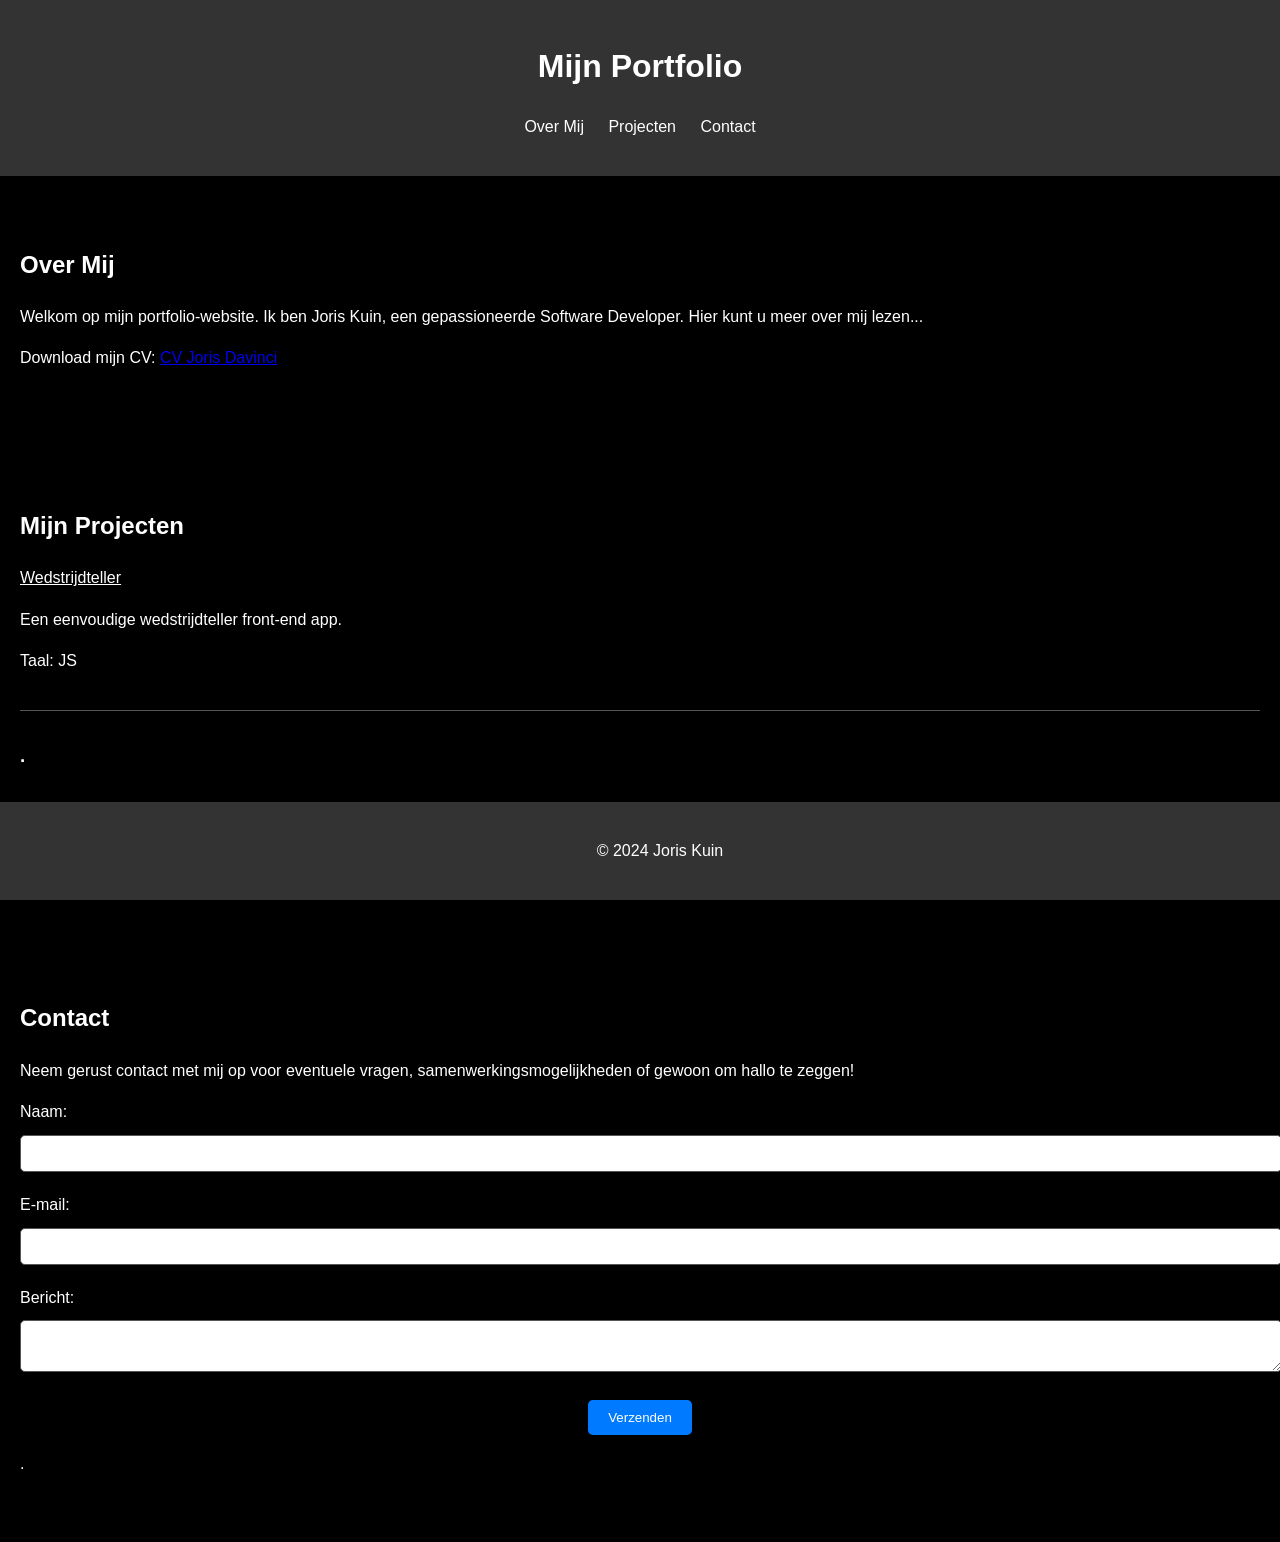
==== commit e6c13bb2: "update" ====
--- a/index.html
+++ b/index.html
@@ -32,9 +32,8 @@
             <p class="language">Taal: JS</p>
         </div>
         <div class="project">
-            <h3>flowchart</h3>
-            <p>een flowchart van een python opdracht</p>
-            <img src="flowchartproef02.drawio.png" alt="flowchart">
+            <h3>.</h3>
+            <p>.</p>
         </div>
     </section>
 
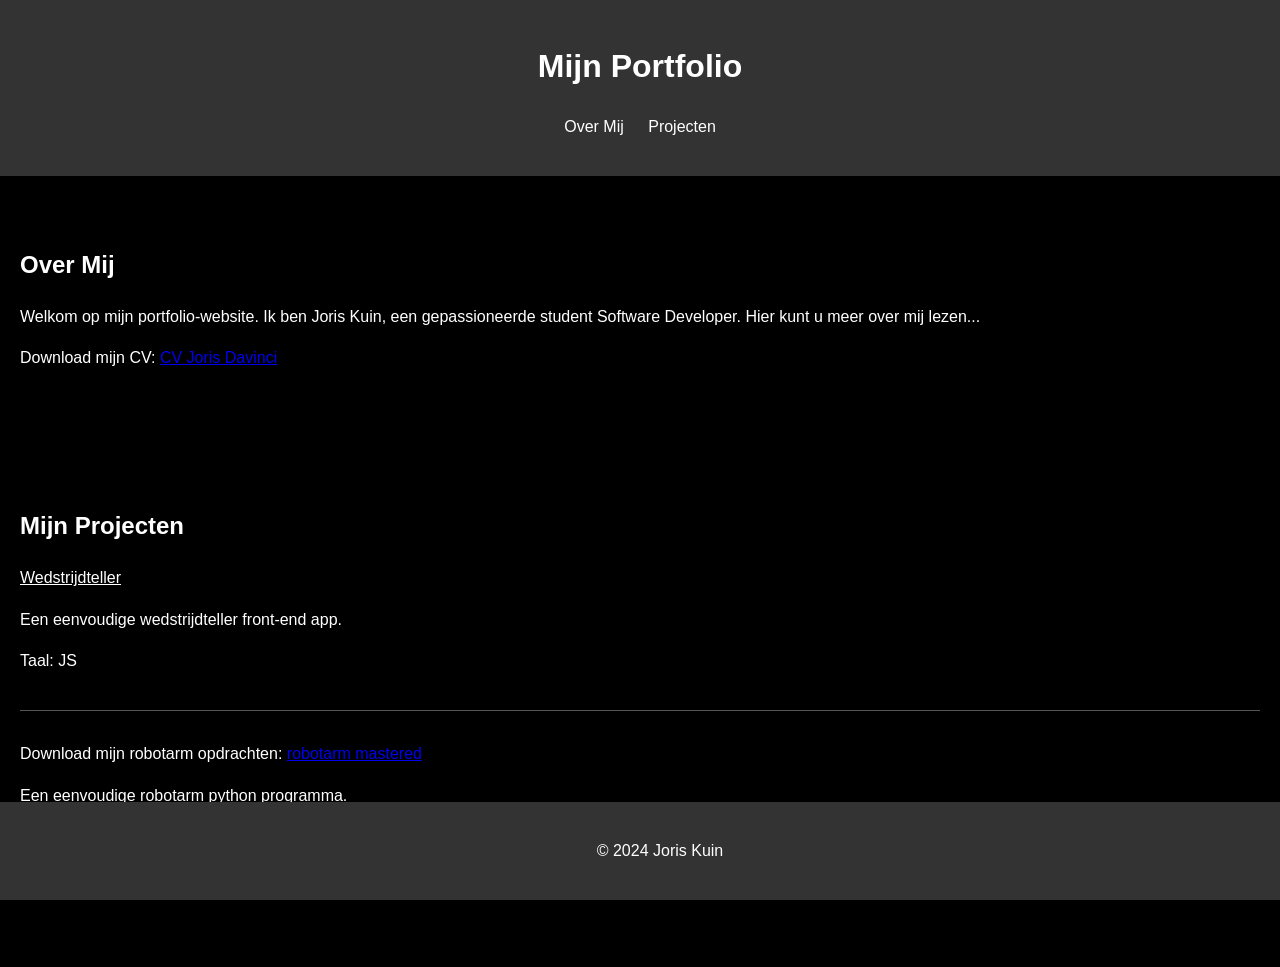
==== commit bfb8effb: "bijgewerkt" ====
--- a/index.html
+++ b/index.html
@@ -13,14 +13,13 @@
             <ul>
                 <li><a href="#about">Over Mij</a></li>
                 <li><a href="#projects">Projecten</a></li>
-                <li><a href="#contact">Contact</a></li>
             </ul>
         </nav>
     </header>
     
     <section id="about">
         <h2>Over Mij</h2>
-        <p>Welkom op mijn portfolio-website. Ik ben Joris Kuin, een gepassioneerde Software Developer. Hier kunt u meer over mij lezen...</p>
+        <p>Welkom op mijn portfolio-website. Ik ben Joris Kuin, een gepassioneerde student Software Developer. Hier kunt u meer over mij lezen...</p>
         <p>Download mijn CV: <a href="CV Joris Davinci.pdf" download>CV Joris Davinci</a></p>
     </section>
 
@@ -32,24 +31,10 @@
             <p class="language">Taal: JS</p>
         </div>
         <div class="project">
-            <h3>.</h3>
-            <p>.</p>
+            <p>Download mijn robotarm opdrachten: <a href="robotarm mastered.zip" download>robotarm mastered</a></p>
+            <p>Een eenvoudige robotarm python programma.</p>
+            <p class="language">Taal: Python</p>
         </div>
-    </section>
-
-    <section id="contact">
-        <h2>Contact</h2>
-        <p>Neem gerust contact met mij op voor eventuele vragen, samenwerkingsmogelijkheden of gewoon om hallo te zeggen!</p>
-        <form id="contact-form">
-            <label for="name">Naam:</label>
-            <input type="text" id="name" name="name" required>
-            <label for="email">E-mail:</label>
-            <input type="email" id="email" name="email" required>
-            <label for="message">Bericht:</label>
-            <textarea id="message" name="message" required></textarea>
-            <button type="submit">Verzenden</button>
-            <p>.</p>
-        </form>
     </section>
 
     <footer>
